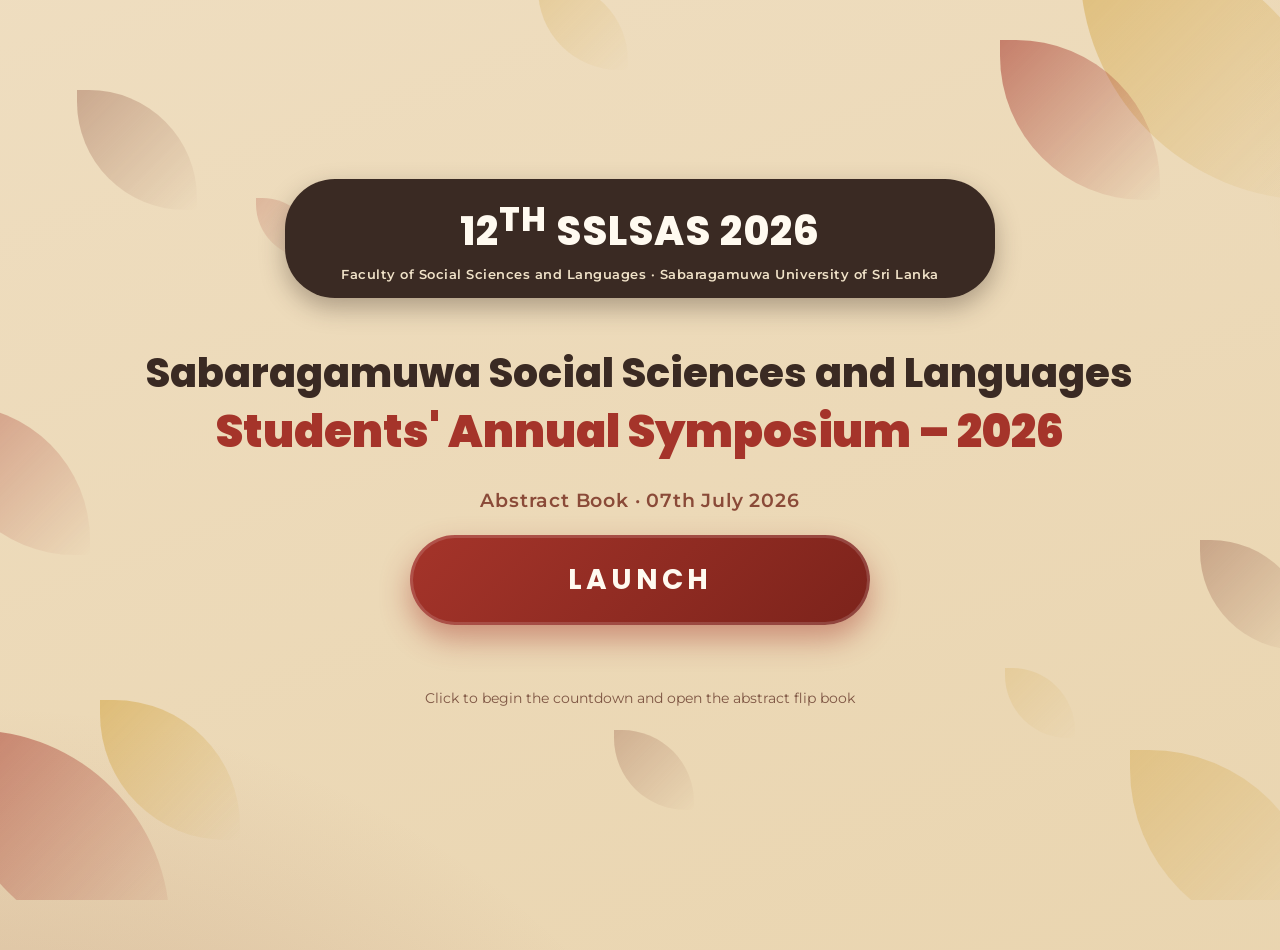
==== index.html @ 67f6338b "Add 2026 SSLSAS abstract book flip-book and landing page; update README Co-Authored-By: Claude Sonne" ====
<!doctype html>
<html lang="en">

<head>
	<meta charset="utf-8" />
	<meta name="viewport" content="width=device-width, initial-scale=1" />
	<title>12th SSLSAS 2026 | Symposium Launch</title>
	<link rel="preconnect" href="https://fonts.googleapis.com">
	<link rel="preconnect" href="https://fonts.gstatic.com" crossorigin>
	<link
		href="https://fonts.googleapis.com/css2?family=Poppins:wght@400;500;600;700;800;900&family=Montserrat:wght@600;700;800&display=swap"
		rel="stylesheet">
	<style>
		:root {
			--cream: #efdec1;
			--cream-2: #e6cfa4;
			--brown-dark: #3a2a23;
			--brown-mid: #6b3f30;
			--maroon: #a5342a;
			--rust: #8a4a38;
			--gold: #d3a544;
			--white: #fffaf0;
		}

		* {
			box-sizing: border-box;
		}

		html,
		body {
			margin: 0;
			padding: 0;
			height: 100%;
			width: 100%;
			overflow: hidden;
			font-family: 'Poppins', 'Segoe UI', sans-serif;
		}

		body {
			display: flex;
			align-items: center;
			justify-content: center;
			background: var(--cream);
			position: relative;
		}

		/* ambient drifting gradient backdrop */
		body::before {
			content: '';
			position: fixed;
			inset: -10%;
			z-index: 0;
			background:
				radial-gradient(circle at 92% 6%, rgba(211, 165, 68, 0.55) 0%, rgba(211, 165, 68, 0) 32%),
				radial-gradient(circle at 100% 0%, rgba(165, 52, 42, 0.35) 0%, rgba(165, 52, 42, 0) 28%),
				radial-gradient(circle at 4% 96%, rgba(138, 74, 56, 0.4) 0%, rgba(138, 74, 56, 0) 30%),
				linear-gradient(160deg, var(--cream) 0%, var(--cream-2) 100%);
			background-size: 160% 160%;
			animation: bgDrift 16s ease-in-out infinite alternate;
		}

		@keyframes bgDrift {
			0% {
				background-position: 0% 0%, 100% 0%, 0% 100%, 0% 0%;
			}

			50% {
				background-position: 15% 20%, 80% 15%, 20% 80%, 10% 10%;
			}

			100% {
				background-position: 5% 10%, 90% 5%, 10% 90%, 0% 0%;
			}
		}

		/* decorative corner leaves, echoing the poster's autumn palette */
		.leaf {
			position: absolute;
			border-radius: 0 90% 0 90%;
			opacity: 0.55;
			filter: blur(0.5px);
			animation: leafFloat 10s ease-in-out infinite;
		}

		.leaf--gold {
			background: linear-gradient(135deg, var(--gold), transparent);
		}

		.leaf--maroon {
			background: linear-gradient(135deg, var(--maroon), transparent);
		}

		.leaf--rust {
			background: linear-gradient(135deg, var(--rust), transparent);
		}

		.leaf.tr1 {
			width: 260px;
			height: 260px;
			top: -60px;
			right: -60px;
			--base-rot: 20deg;
			animation-duration: 12s;
			animation-delay: 0s;
		}

		.leaf.tr2 {
			width: 160px;
			height: 160px;
			top: 40px;
			right: 120px;
			--base-rot: -15deg;
			animation-duration: 9s;
			animation-delay: 1.2s;
		}

		.leaf.bl1 {
			width: 220px;
			height: 220px;
			bottom: -50px;
			left: -50px;
			--base-rot: 200deg;
			animation-duration: 13s;
			animation-delay: 2.4s;
		}

		.leaf.bl2 {
			width: 140px;
			height: 140px;
			bottom: 60px;
			left: 100px;
			--base-rot: 150deg;
			animation-duration: 8s;
			animation-delay: 3.6s;
		}

		.leaf.tl1 {
			width: 120px;
			height: 120px;
			top: 10%;
			left: 6%;
			--base-rot: 60deg;
			animation-duration: 11s;
			animation-delay: 0.8s;
			opacity: 0.35;
		}

		.leaf.tc1 {
			width: 90px;
			height: 90px;
			top: -20px;
			left: 42%;
			--base-rot: 100deg;
			animation-duration: 10s;
			animation-delay: 2s;
			opacity: 0.3;
		}

		.leaf.ml1 {
			width: 150px;
			height: 150px;
			top: 45%;
			left: -60px;
			--base-rot: 300deg;
			animation-duration: 14s;
			animation-delay: 1.6s;
			opacity: 0.4;
		}

		.leaf.mr1 {
			width: 110px;
			height: 110px;
			top: 60%;
			right: -30px;
			--base-rot: 250deg;
			animation-duration: 10.5s;
			animation-delay: 3s;
			opacity: 0.35;
		}

		.leaf.br1 {
			width: 190px;
			height: 190px;
			bottom: -40px;
			right: -40px;
			--base-rot: 130deg;
			animation-duration: 12.5s;
			animation-delay: 0.5s;
			opacity: 0.4;
		}

		.leaf.bc1 {
			width: 80px;
			height: 80px;
			bottom: 10%;
			left: 48%;
			--base-rot: 30deg;
			animation-duration: 9.5s;
			animation-delay: 2.8s;
			opacity: 0.28;
		}

		.leaf.mid1 {
			width: 60px;
			height: 60px;
			top: 22%;
			left: 20%;
			--base-rot: 80deg;
			animation-duration: 8.5s;
			animation-delay: 1s;
			opacity: 0.22;
		}

		.leaf.mid2 {
			width: 70px;
			height: 70px;
			bottom: 18%;
			right: 16%;
			--base-rot: 320deg;
			animation-duration: 11.5s;
			animation-delay: 3.4s;
			opacity: 0.22;
		}

		@keyframes leafFloat {

			0%,
			100% {
				transform: translate(0, 0) rotate(var(--base-rot));
			}

			50% {
				transform: translate(-16px, 14px) rotate(calc(var(--base-rot) + 10deg));
			}
		}

		.stage {
			position: relative;
			z-index: 2;
			width: min(96vw, 1280px);
			display: flex;
			flex-direction: column;
			align-items: center;
			text-align: center;
		}

		.badge {
			position: relative;
			overflow: hidden;
			background: var(--brown-dark);
			color: var(--white);
			border-radius: 50px;
			padding: 16px 56px;
			font-weight: 800;
			font-size: clamp(22px, 3.6vw, 40px);
			letter-spacing: 1px;
			box-shadow: 0 10px 24px rgba(58, 42, 35, 0.35), 0 0 0 0 rgba(211, 165, 68, 0.55);
			margin-bottom: 26px;
			white-space: nowrap;
			opacity: 0;
			animation:
				badgeIn 0.8s cubic-bezier(0.22, 1, 0.36, 1) 0.15s forwards,
				badgeGlow 3.5s ease-in-out 1s infinite;
		}

		.badge::after {
			content: '';
			position: absolute;
			top: 0;
			left: -70%;
			width: 35%;
			height: 100%;
			background: linear-gradient(115deg, transparent, rgba(255, 255, 255, 0.25), transparent);
			transform: skewX(-20deg);
			animation: badgeShine 4s ease-in-out 1.2s infinite;
		}

		.badge small {
			display: block;
			font-family: 'Montserrat', sans-serif;
			font-weight: 600;
			font-size: 0.32em;
			letter-spacing: 0.5px;
			margin-top: 6px;
			color: #f0e2c8;
			white-space: normal;
		}

		@keyframes badgeIn {
			0% {
				opacity: 0;
				transform: translateY(-22px) scale(0.9);
			}

			100% {
				opacity: 1;
				transform: translateY(0) scale(1);
			}
		}

		@keyframes badgeGlow {

			0%,
			100% {
				box-shadow: 0 10px 24px rgba(58, 42, 35, 0.35), 0 0 0 0 rgba(211, 165, 68, 0.45);
			}

			50% {
				box-shadow: 0 10px 28px rgba(58, 42, 35, 0.4), 0 0 26px 6px rgba(211, 165, 68, 0.5);
			}
		}

		@keyframes badgeShine {
			0% {
				left: -70%;
			}

			35%,
			100% {
				left: 130%;
			}
		}

		.title {
			display: flex;
			flex-direction: column;
			align-items: center;
			gap: 6px;
			color: var(--brown-dark);
			font-weight: 800;
			line-height: 1.25;
			margin: 0 0 10px;
			width: 100%;
			opacity: 0;
			animation: fadeInUp 0.8s cubic-bezier(0.22, 1, 0.36, 1) 0.4s forwards;
		}

		@keyframes fadeInUp {
			0% {
				opacity: 0;
				transform: translateY(18px);
			}

			100% {
				opacity: 1;
				transform: translateY(0);
			}
		}

		.title .line {
			white-space: nowrap;
			font-size: clamp(15px, 3.1vw, 40px);
		}

		.title .accent {
			color: var(--maroon);
			font-weight: 900;
			white-space: nowrap;
			font-size: clamp(18px, 3.5vw, 46px);
		}

		.subtitle {
			color: var(--rust);
			font-family: 'Montserrat', sans-serif;
			font-weight: 600;
			font-size: clamp(14px, 1.8vw, 19px);
			margin-bottom: 44px;
			letter-spacing: 0.8px;
			opacity: 0;
			animation: fadeInUp 0.8s cubic-bezier(0.22, 1, 0.36, 1) 0.6s forwards;
		}

		.launch-btn {
			position: relative;
			overflow: hidden;
			border: none;
			cursor: pointer;
			background: linear-gradient(135deg, var(--maroon), #7c231b);
			color: var(--white);
			font-family: 'Poppins', sans-serif;
			font-weight: 700;
			font-size: clamp(20px, 2.6vw, 28px);
			letter-spacing: 4px;
			padding: 24px 90px;
			min-width: min(70vw, 460px);
			border-radius: 70px;
			box-shadow: 0 14px 30px rgba(165, 52, 42, 0.45), inset 0 0 0 3px rgba(255, 255, 255, 0.15);
			transition: transform 0.28s ease, box-shadow 0.28s ease, letter-spacing 0.28s ease, min-width 0.28s ease, background 0.28s ease;
			opacity: 0;
			animation:
				fadeInUp 0.8s cubic-bezier(0.22, 1, 0.36, 1) 0.8s forwards,
				btnPulse 2.6s ease-in-out 1.8s infinite;
		}

		@keyframes btnPulse {

			0%,
			100% {
				box-shadow: 0 14px 30px rgba(165, 52, 42, 0.45), inset 0 0 0 3px rgba(255, 255, 255, 0.15);
			}

			50% {
				box-shadow: 0 16px 38px rgba(165, 52, 42, 0.6), inset 0 0 0 3px rgba(255, 255, 255, 0.25), 0 0 22px 4px rgba(211, 165, 68, 0.4);
			}
		}

		.launch-btn::before {
			content: '';
			position: absolute;
			top: 0;
			left: -60%;
			width: 40%;
			height: 100%;
			background: linear-gradient(115deg, transparent, rgba(255, 255, 255, 0.35), transparent);
			transform: skewX(-20deg);
			transition: left 0.6s ease;
		}

		.launch-btn:hover {
			transform: translateY(-4px) scale(1.04);
			min-width: min(74vw, 520px);
			letter-spacing: 6px;
			background: linear-gradient(135deg, #c4432f, var(--maroon));
			box-shadow: 0 22px 46px rgba(165, 52, 42, 0.6), inset 0 0 0 3px rgba(255, 255, 255, 0.28);
		}

		.launch-btn:hover::before {
			left: 130%;
		}

		.launch-btn:active {
			transform: translateY(-1px) scale(0.99);
		}

		.hint {
			margin-top: 20px;
			color: var(--brown-mid);
			font-family: 'Montserrat', sans-serif;
			font-size: 14px;
			opacity: 0;
			animation: hintIn 0.8s cubic-bezier(0.22, 1, 0.36, 1) 1.1s forwards;
		}

		@keyframes hintIn {
			0% {
				opacity: 0;
				transform: translateY(12px);
			}

			100% {
				opacity: 0.85;
				transform: translateY(0);
			}
		}

		/* Countdown */
		.countdown-wrap {
			display: none;
			flex-direction: column;
			align-items: center;
			justify-content: center;
			width: 100%;
		}

		.countdown-label {
			color: var(--brown-dark);
			font-family: 'Montserrat', sans-serif;
			font-weight: 700;
			letter-spacing: 5px;
			font-size: clamp(15px, 2vw, 20px);
			margin-bottom: 30px;
			text-transform: uppercase;
		}

		.ring-box {
			position: relative;
			width: min(40vw, 300px);
			height: min(40vw, 300px);
			display: flex;
			align-items: center;
			justify-content: center;
		}

		.ring-box svg {
			position: absolute;
			top: 0;
			left: 0;
			width: 100%;
			height: 100%;
			transform: rotate(-90deg);
		}

		.ring-track {
			fill: none;
			stroke: rgba(58, 42, 35, 0.12);
			stroke-width: 10;
		}

		.ring-progress {
			fill: none;
			stroke: url(#ringGradient);
			stroke-width: 10;
			stroke-linecap: round;
			transition: stroke-dashoffset 1s linear;
		}

		.countdown-core {
			width: 74%;
			height: 74%;
			border-radius: 50%;
			background: radial-gradient(circle at 35% 30%, var(--gold), var(--maroon) 72%);
			display: flex;
			align-items: center;
			justify-content: center;
			box-shadow: 0 20px 50px rgba(58, 42, 35, 0.4), inset 0 0 0 6px rgba(255, 255, 255, 0.18);
		}

		.countdown-number {
			font-size: clamp(64px, 9vw, 110px);
			font-weight: 900;
			color: var(--white);
			text-shadow: 0 6px 18px rgba(0, 0, 0, 0.35);
		}

		.pulse {
			animation: pulse 1s ease-out;
		}

		@keyframes pulse {
			0% {
				transform: scale(0.6);
				opacity: 0;
			}

			40% {
				transform: scale(1.08);
				opacity: 1;
			}

			100% {
				transform: scale(1);
				opacity: 1;
			}
		}

		/* wide segmented tracker under the ring */
		.segments {
			display: flex;
			gap: 10px;
			margin-top: 40px;
			width: min(90vw, 900px);
		}

		.segment {
			flex: 1;
			height: 10px;
			border-radius: 6px;
			background: rgba(58, 42, 35, 0.15);
			overflow: hidden;
		}

		.segment.filled {
			background: linear-gradient(90deg, var(--gold), var(--maroon));
		}

		.countdown-caption {
			margin-top: 24px;
			color: var(--brown-mid);
			font-family: 'Montserrat', sans-serif;
			font-weight: 600;
			font-size: clamp(13px, 1.5vw, 16px);
			letter-spacing: 0.5px;
		}

		.stage.hidden {
			display: none;
		}
	</style>
</head>

<body>

	<div class="leaf leaf--gold tr1"></div>
	<div class="leaf leaf--maroon tr2"></div>
	<div class="leaf leaf--maroon bl1"></div>
	<div class="leaf leaf--gold bl2"></div>
	<div class="leaf leaf--rust tl1"></div>
	<div class="leaf leaf--gold tc1"></div>
	<div class="leaf leaf--maroon ml1"></div>
	<div class="leaf leaf--rust mr1"></div>
	<div class="leaf leaf--gold br1"></div>
	<div class="leaf leaf--rust bc1"></div>
	<div class="leaf leaf--maroon mid1"></div>
	<div class="leaf leaf--gold mid2"></div>

	<div class="stage" id="intro-stage">
		<div class="badge">
			12<sup>TH</sup> SSLSAS 2026
			<small>Faculty of Social Sciences and Languages &middot; Sabaragamuwa University of Sri Lanka</small>
		</div>
		<br>
		<h1 class="title"><span class="line">Sabaragamuwa Social Sciences and Languages</span><span
				class="accent">Students' Annual Symposium &ndash; 2026</span></h1>
		<p class="subtitle">Abstract Book &middot; 07th July 2026
			<br>
			<br>
			<button class="launch-btn" id="launch-btn">LAUNCH</button>
		</p>
		<p class="hint">Click to begin the countdown and open the abstract flip book</p>
	</div>

	<div class="stage countdown-wrap" id="countdown-stage">
		<div class="countdown-label">Launching the Abstract Book in</div>

		<div class="ring-box">
			<svg viewBox="0 0 120 120">
				<defs>
					<linearGradient id="ringGradient" x1="0%" y1="0%" x2="100%" y2="100%">
						<stop offset="0%" stop-color="#d3a544" />
						<stop offset="100%" stop-color="#a5342a" />
					</linearGradient>
				</defs>
				<circle class="ring-track" cx="60" cy="60" r="52"></circle>
				<circle class="ring-progress" id="ring-progress" cx="60" cy="60" r="52"></circle>
			</svg>
			<div class="countdown-core">
				<div class="countdown-number pulse" id="countdown-number">10</div>
			</div>
		</div>

		<div class="segments" id="segments"></div>

		<p class="countdown-caption">Opening the flip book automatically&hellip;</p>
	</div>

	<script>
		var introStage = document.getElementById('intro-stage');
		var countdownStage = document.getElementById('countdown-stage');
		var countdownNumber = document.getElementById('countdown-number');
		var launchBtn = document.getElementById('launch-btn');
		var ringProgress = document.getElementById('ring-progress');
		var segmentsBox = document.getElementById('segments');

		var TOTAL = 10;
		var RADIUS = 52;
		var CIRCUMFERENCE = 2 * Math.PI * RADIUS;

		ringProgress.style.strokeDasharray = CIRCUMFERENCE;
		ringProgress.style.strokeDashoffset = 0;

		// build the wide segmented tracker
		for (var i = 0; i < TOTAL; i++) {
			var seg = document.createElement('div');
			seg.className = 'segment';
			seg.id = 'seg-' + i;
			segmentsBox.appendChild(seg);
		}

		launchBtn.addEventListener('click', function () {
			introStage.classList.add('hidden');
			countdownStage.style.display = 'flex';
			startCountdown(TOTAL);
		});

		function setRing(current) {
			var fraction = current / TOTAL;
			ringProgress.style.strokeDashoffset = CIRCUMFERENCE * (1 - fraction);
		}

		function fillSegments(current) {
			var lit = TOTAL - current;
			for (var i = 0; i < TOTAL; i++) {
				var seg = document.getElementById('seg-' + i);
				if (i < lit) seg.classList.add('filled');
			}
		}

		function startCountdown(from) {
			var current = from;
			countdownNumber.textContent = current;
			setRing(current);

			var timer = setInterval(function () {
				fillSegments(current);
				current -= 1;

				if (current <= 0) {
					clearInterval(timer);
					setRing(0);
					fillSegments(0);
					window.location.href = '2026/index.html';
					return;
				}

				countdownNumber.textContent = current;
				setRing(current);
				countdownNumber.classList.remove('pulse');
				void countdownNumber.offsetWidth;
				countdownNumber.classList.add('pulse');
			}, 1000);
		}
	</script>

</body>

</html>
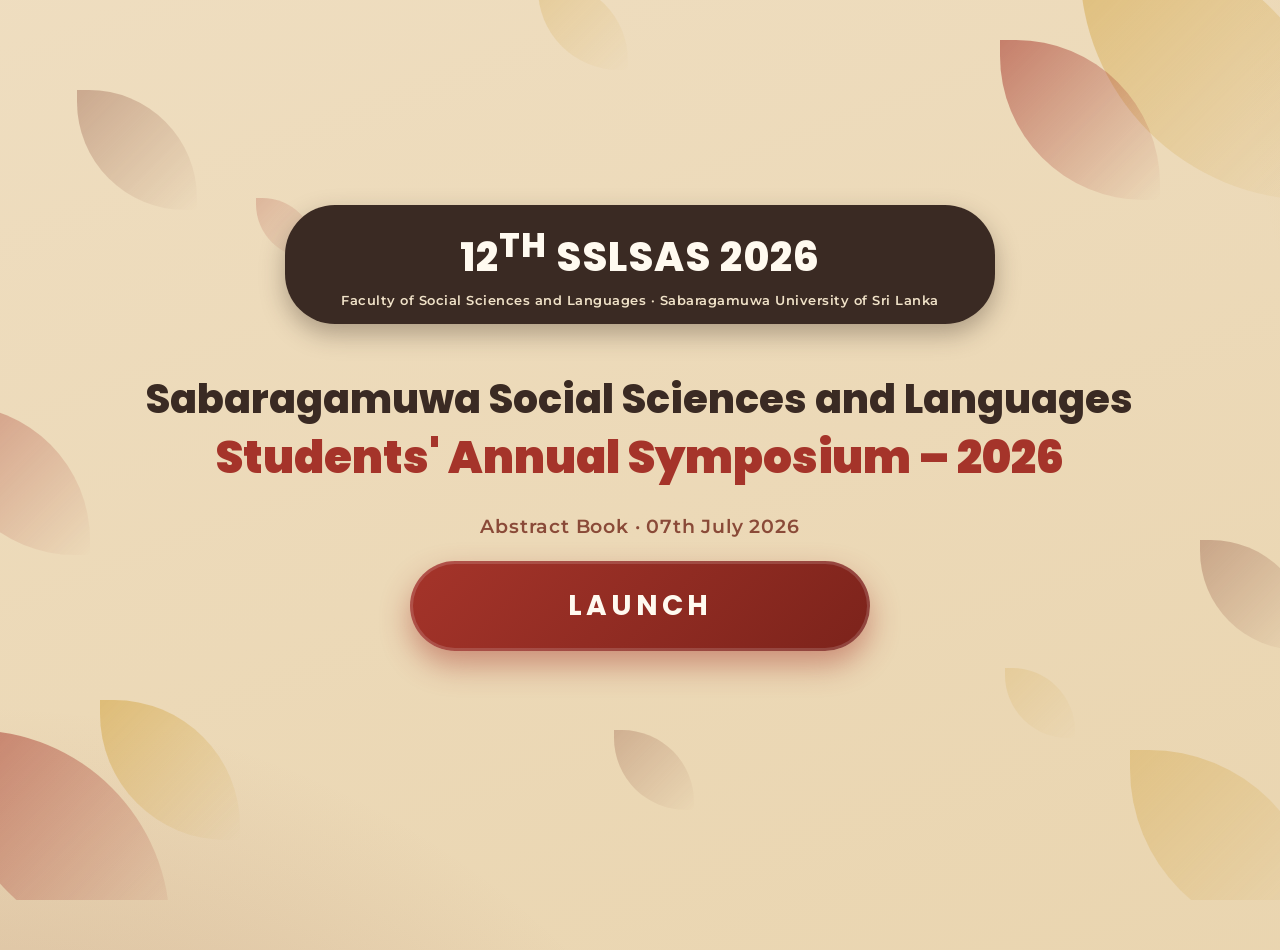
==== commit 6e9e0dbc: "Add entrance animations to flip book and fix countdown segment timing Co-Authored-By: Claude Sonnet " ====
--- a/index.html
+++ b/index.html
@@ -606,7 +606,7 @@
 			<br>
 			<button class="launch-btn" id="launch-btn">LAUNCH</button>
 		</p>
-		<p class="hint">Click to begin the countdown and open the abstract flip book</p>
+		<!-- <p class="hint">Click to begin the countdown and open the abstract flip book</p> -->
 	</div>
 
 	<div class="stage countdown-wrap" id="countdown-stage">
@@ -630,7 +630,7 @@
 
 		<div class="segments" id="segments"></div>
 
-		<p class="countdown-caption">Opening the flip book automatically&hellip;</p>
+		<!-- <p class="countdown-caption">Opening the flip book automatically&hellip;</p> -->
 	</div>
 
 	<script>
@@ -679,9 +679,9 @@
 			var current = from;
 			countdownNumber.textContent = current;
 			setRing(current);
+			fillSegments(current);
 
 			var timer = setInterval(function () {
-				fillSegments(current);
 				current -= 1;
 
 				if (current <= 0) {
@@ -694,6 +694,7 @@
 
 				countdownNumber.textContent = current;
 				setRing(current);
+				fillSegments(current);
 				countdownNumber.classList.remove('pulse');
 				void countdownNumber.offsetWidth;
 				countdownNumber.classList.add('pulse');
